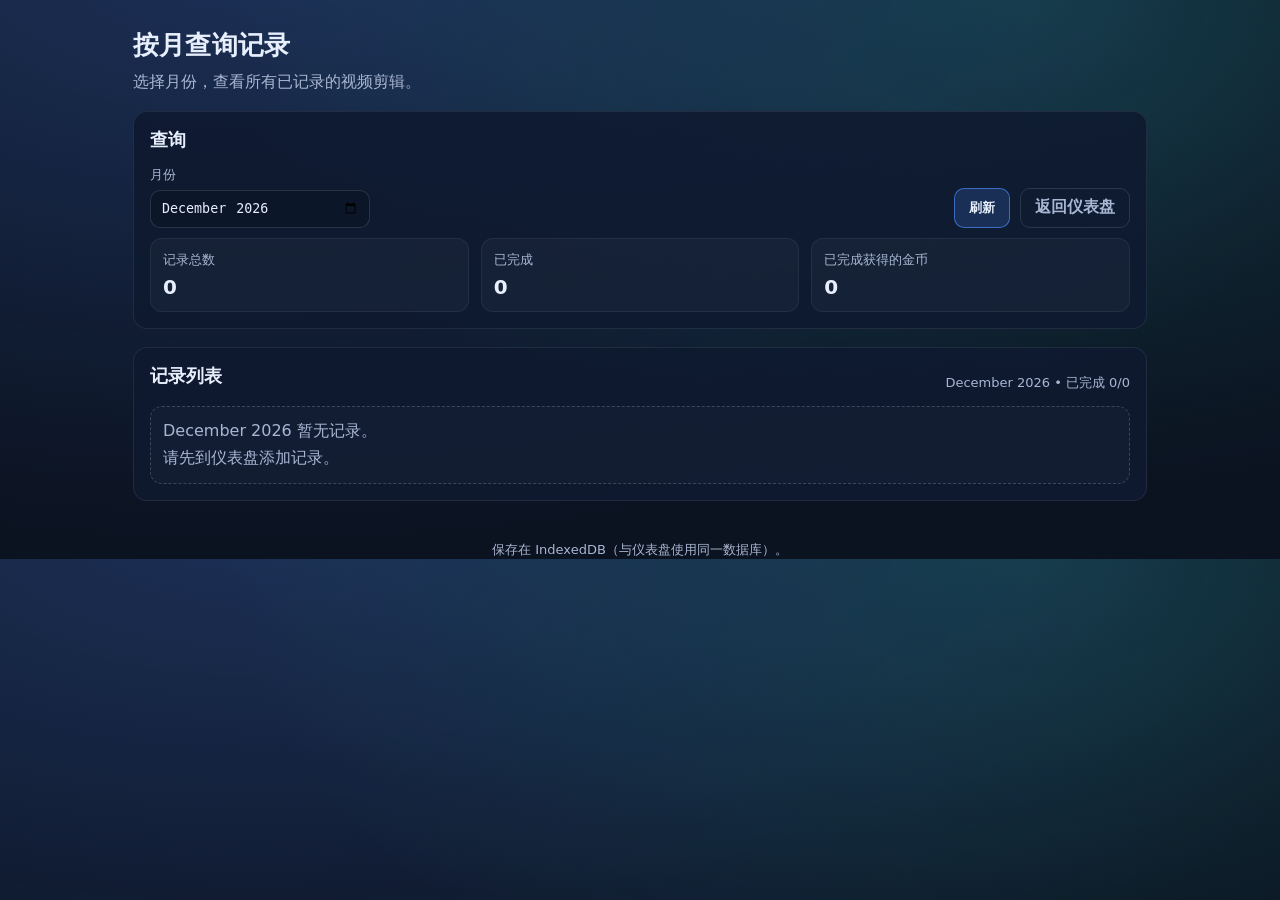
==== records.html @ 61763448 "提交基础工程" ====
<!doctype html>
<html lang="zh-CN">
  <head>
    <meta charset="utf-8" />
    <meta name="viewport" content="width=device-width, initial-scale=1" />
    <title>按月查询记录</title>
    <link rel="stylesheet" href="style.css" />
  </head>
  <body>
    <div class="app">
      <header class="header">
        <h1>按月查询记录</h1>
        <p class="subtle">选择月份，查看所有已记录的视频剪辑。</p>
      </header>

      <section class="card">
        <h2>查询</h2>
        <div class="recordsControls">
          <div class="field" style="min-width: 220px;">
            <label for="monthInput">月份</label>
            <input id="monthInput" name="month" type="month" required />
          </div>
          <div style="display: flex; gap: 10px; align-items: end;">
            <button type="button" id="refreshBtn" class="primary">刷新</button>
            <a class="ghostLink" href="index.html">返回仪表盘</a>
          </div>
        </div>

        <div class="grid-3">
          <div class="stat">
            <div class="label">记录总数</div>
            <div class="value" id="monthTotal">-</div>
          </div>
          <div class="stat">
            <div class="label">已完成</div>
            <div class="value" id="monthCompleted">-</div>
          </div>
          <div class="stat">
            <div class="label">已完成获得的金币</div>
            <div class="value" id="monthCoins">-</div>
          </div>
        </div>
      </section>

      <section class="card">
        <div class="cardHeaderRow">
          <h2>记录列表</h2>
          <div class="hint" id="monthHint" style="margin: 0;"></div>
        </div>
        <div id="recordsList" class="datesList" aria-live="polite"></div>
      </section>
    </div>

    <footer class="footer">保存在 IndexedDB（与仪表盘使用同一数据库）。</footer>

    <script src="db.js"></script>
    <script src="records.js"></script>
  </body>
</html>
---- style.css ----
:root {
  --bg: #0b1220;
  --card: #0f1a30;
  --text: #e7eefc;
  --muted: #a9b6d3;
  --border: rgba(255, 255, 255, 0.08);
  --primary: #4f8cff;
  --danger: #ff4f6d;
  --done: #2dd4bf;
  --todo: #fbbf24;
}

* {
  box-sizing: border-box;
}

body {
  margin: 0;
  font-family: ui-sans-serif, system-ui, -apple-system, Segoe UI, Roboto, Arial, "Noto Sans", "Liberation Sans",
    sans-serif;
  background: radial-gradient(1200px 600px at 20% -10%, rgba(79, 140, 255, 0.25), transparent),
    radial-gradient(800px 500px at 80% 0%, rgba(45, 212, 191, 0.18), transparent), var(--bg);
  color: var(--text);
}

.app {
  max-width: 1050px;
  margin: 28px auto 40px;
  padding: 0 18px;
}

.header h1 {
  margin: 0;
  font-size: 26px;
  letter-spacing: 0.2px;
}

.subtle {
  margin: 8px 0 0;
  color: var(--muted);
  line-height: 1.35;
}

.card {
  margin-top: 18px;
  background: rgba(15, 26, 48, 0.9);
  border: 1px solid var(--border);
  border-radius: 14px;
  padding: 16px 16px;
}

.card h2 {
  margin: 0 0 14px;
  font-size: 18px;
}

.grid-3 {
  display: grid;
  grid-template-columns: repeat(3, minmax(0, 1fr));
  gap: 12px;
}

@media (max-width: 860px) {
  .grid-3 {
    grid-template-columns: 1fr;
  }
}

.stat {
  padding: 12px 12px;
  border-radius: 12px;
  background: rgba(255, 255, 255, 0.03);
  border: 1px solid rgba(255, 255, 255, 0.06);
}

.label {
  color: var(--muted);
  font-size: 13px;
}

.value {
  margin-top: 6px;
  font-size: 20px;
  font-weight: 700;
}

.hint {
  margin-top: 10px;
  color: var(--muted);
  font-size: 13px;
}

.form {
  display: grid;
  grid-template-columns: 1fr 1.6fr 1.1fr 0.9fr 1.2fr;
  gap: 12px;
  align-items: end;
}

@media (max-width: 1050px) {
  .form {
    grid-template-columns: 1fr 1fr;
  }
}

.field label {
  display: block;
  color: var(--muted);
  font-size: 13px;
  margin-bottom: 6px;
}

input,
select {
  width: 100%;
  height: 38px;
  padding: 0 10px;
  border-radius: 10px;
  border: 1px solid rgba(255, 255, 255, 0.12);
  background: rgba(0, 0, 0, 0.15);
  color: var(--text);
  outline: none;
}

input::placeholder {
  color: rgba(231, 238, 252, 0.55);
}

.actions {
  grid-column: 1 / -1;
  display: flex;
  gap: 10px;
  align-items: center;
  justify-content: flex-start;
  margin-top: 4px;
}

button {
  height: 40px;
  padding: 0 14px;
  border-radius: 10px;
  border: 1px solid rgba(255, 255, 255, 0.12);
  cursor: pointer;
  background: rgba(255, 255, 255, 0.04);
  color: var(--text);
  font-weight: 600;
}

button.primary {
  border-color: rgba(79, 140, 255, 0.65);
  background: rgba(79, 140, 255, 0.18);
}

button.danger {
  border-color: rgba(255, 79, 109, 0.65);
  background: rgba(255, 79, 109, 0.14);
}

.dangerBtn {
  border-color: rgba(255, 79, 109, 0.55) !important;
  background: rgba(255, 79, 109, 0.14) !important;
}

.cardHeaderRow {
  display: flex;
  align-items: center;
  justify-content: space-between;
  gap: 14px;
}

.checkbox {
  display: flex;
  align-items: center;
  gap: 10px;
  color: var(--muted);
  font-size: 13px;
  user-select: none;
}

.checkbox input {
  width: 18px;
  height: 18px;
}

.datesList {
  margin-top: 4px;
}

.empty {
  padding: 14px 12px;
  color: var(--muted);
  border: 1px dashed rgba(255, 255, 255, 0.18);
  border-radius: 12px;
  background: rgba(255, 255, 255, 0.02);
}

.emptyHint {
  margin-top: 6px;
}

.dateGroup {
  border-top: 1px solid rgba(255, 255, 255, 0.06);
  padding-top: 14px;
  margin-top: 14px;
}

.dateGroup:first-child {
  border-top: none;
  padding-top: 0;
  margin-top: 0;
}

.dateHeader {
  display: flex;
  align-items: baseline;
  justify-content: space-between;
  gap: 12px;
  margin-bottom: 10px;
}

.dateTitle {
  font-weight: 800;
  font-size: 15px;
}

.dateMeta {
  color: var(--muted);
  font-size: 13px;
}

.dateRows {
  display: grid;
  gap: 10px;
}

.row {
  display: flex;
  align-items: center;
  justify-content: space-between;
  gap: 14px;
  padding: 10px 10px;
  border-radius: 12px;
  border: 1px solid rgba(255, 255, 255, 0.08);
  background: rgba(0, 0, 0, 0.12);
}

.rowMain {
  min-width: 0;
  display: grid;
  gap: 4px;
}

.videoName {
  font-weight: 800;
  overflow: hidden;
  text-overflow: ellipsis;
  white-space: nowrap;
  max-width: 520px;
}

@media (max-width: 860px) {
  .videoName {
    max-width: 240px;
  }
}

.rowSub {
  display: flex;
  gap: 10px;
  flex-wrap: wrap;
}

.pill {
  padding: 4px 10px;
  border-radius: 999px;
  font-size: 12px;
  border: 1px solid rgba(255, 255, 255, 0.10);
  color: var(--muted);
  background: rgba(255, 255, 255, 0.03);
}

.rowSide {
  display: flex;
  gap: 10px;
  align-items: center;
  flex-shrink: 0;
}

.tag {
  padding: 6px 10px;
  border-radius: 999px;
  font-weight: 800;
  font-size: 12px;
}

.tag.done {
  background: rgba(45, 212, 191, 0.16);
  border: 1px solid rgba(45, 212, 191, 0.55);
  color: var(--done);
}

.tag.todo {
  background: rgba(251, 191, 36, 0.14);
  border: 1px solid rgba(251, 191, 36, 0.55);
  color: var(--todo);
}

.ghost {
  background: transparent !important;
  border: 1px solid rgba(255, 255, 255, 0.12) !important;
  color: var(--muted);
}

.footer {
  color: var(--muted);
  text-align: center;
  margin: 22px 0 0;
  font-size: 13px;
}

.recordsControls {
  display: flex;
  align-items: end;
  justify-content: space-between;
  gap: 12px;
  margin-bottom: 10px;
  flex-wrap: wrap;
}

.ghostLink {
  display: inline-flex;
  align-items: center;
  height: 40px;
  padding: 0 14px;
  border-radius: 10px;
  border: 1px solid rgba(255, 255, 255, 0.12);
  color: var(--muted);
  background: transparent;
  text-decoration: none;
  font-weight: 600;
}

.ghostLink:hover {
  border-color: rgba(255, 255, 255, 0.22);
}
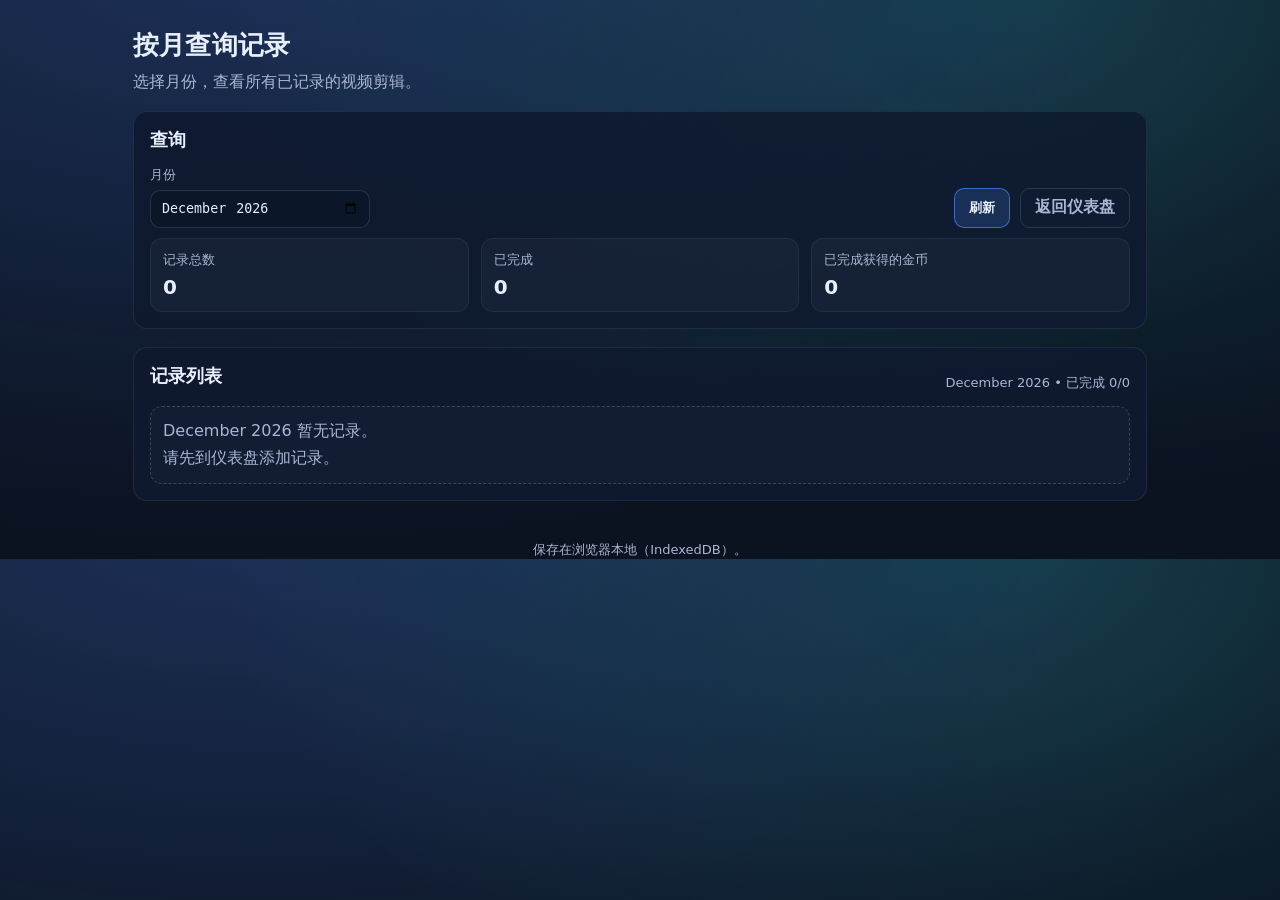
==== commit 01bb8e0d: "Add files via upload 增加 复用上一条记录 功能" ====
--- a/records.html
+++ b/records.html
@@ -1,60 +1,60 @@
-<!doctype html>
-<html lang="zh-CN">
-  <head>
-    <meta charset="utf-8" />
-    <meta name="viewport" content="width=device-width, initial-scale=1" />
-    <title>按月查询记录</title>
-    <link rel="stylesheet" href="style.css" />
-  </head>
-  <body>
-    <div class="app">
-      <header class="header">
-        <h1>按月查询记录</h1>
-        <p class="subtle">选择月份，查看所有已记录的视频剪辑。</p>
-      </header>
-
-      <section class="card">
-        <h2>查询</h2>
-        <div class="recordsControls">
-          <div class="field" style="min-width: 220px;">
-            <label for="monthInput">月份</label>
-            <input id="monthInput" name="month" type="month" required />
-          </div>
-          <div style="display: flex; gap: 10px; align-items: end;">
-            <button type="button" id="refreshBtn" class="primary">刷新</button>
-            <a class="ghostLink" href="index.html">返回仪表盘</a>
-          </div>
-        </div>
-
-        <div class="grid-3">
-          <div class="stat">
-            <div class="label">记录总数</div>
-            <div class="value" id="monthTotal">-</div>
-          </div>
-          <div class="stat">
-            <div class="label">已完成</div>
-            <div class="value" id="monthCompleted">-</div>
-          </div>
-          <div class="stat">
-            <div class="label">已完成获得的金币</div>
-            <div class="value" id="monthCoins">-</div>
-          </div>
-        </div>
-      </section>
-
-      <section class="card">
-        <div class="cardHeaderRow">
-          <h2>记录列表</h2>
-          <div class="hint" id="monthHint" style="margin: 0;"></div>
-        </div>
-        <div id="recordsList" class="datesList" aria-live="polite"></div>
-      </section>
-    </div>
-
-    <footer class="footer">保存在 IndexedDB（与仪表盘使用同一数据库）。</footer>
-
-    <script src="db.js"></script>
-    <script src="records.js"></script>
-  </body>
-</html>
-
+<!doctype html>
+<html lang="zh-CN">
+  <head>
+    <meta charset="utf-8" />
+    <meta name="viewport" content="width=device-width, initial-scale=1" />
+    <title>按月查询记录</title>
+    <link rel="stylesheet" href="style.css" />
+  </head>
+  <body>
+    <div class="app">
+      <header class="header">
+        <h1>按月查询记录</h1>
+        <p class="subtle">选择月份，查看所有已记录的视频剪辑。</p>
+      </header>
+
+      <section class="card">
+        <h2>查询</h2>
+        <div class="recordsControls">
+          <div class="field" style="min-width: 220px;">
+            <label for="monthInput">月份</label>
+            <input id="monthInput" name="month" type="month" required />
+          </div>
+          <div style="display: flex; gap: 10px; align-items: end;">
+            <button type="button" id="refreshBtn" class="primary">刷新</button>
+            <a class="ghostLink" href="index.html">返回仪表盘</a>
+          </div>
+        </div>
+
+        <div class="grid-3">
+          <div class="stat">
+            <div class="label">记录总数</div>
+            <div class="value" id="monthTotal">-</div>
+          </div>
+          <div class="stat">
+            <div class="label">已完成</div>
+            <div class="value" id="monthCompleted">-</div>
+          </div>
+          <div class="stat">
+            <div class="label">已完成获得的金币</div>
+            <div class="value" id="monthCoins">-</div>
+          </div>
+        </div>
+      </section>
+
+      <section class="card">
+        <div class="cardHeaderRow">
+          <h2>记录列表</h2>
+          <div class="hint" id="monthHint" style="margin: 0;"></div>
+        </div>
+        <div id="recordsList" class="datesList" aria-live="polite"></div>
+      </section>
+    </div>
+
+    <footer class="footer">保存在浏览器本地（IndexedDB）。</footer>
+
+    <script src="db.js"></script>
+    <script src="records.js"></script>
+  </body>
+</html>
+
--- a/style.css
+++ b/style.css
@@ -1,346 +1,350 @@
-:root {
-  --bg: #0b1220;
-  --card: #0f1a30;
-  --text: #e7eefc;
-  --muted: #a9b6d3;
-  --border: rgba(255, 255, 255, 0.08);
-  --primary: #4f8cff;
-  --danger: #ff4f6d;
-  --done: #2dd4bf;
-  --todo: #fbbf24;
-}
-
-* {
-  box-sizing: border-box;
-}
-
-body {
-  margin: 0;
-  font-family: ui-sans-serif, system-ui, -apple-system, Segoe UI, Roboto, Arial, "Noto Sans", "Liberation Sans",
-    sans-serif;
-  background: radial-gradient(1200px 600px at 20% -10%, rgba(79, 140, 255, 0.25), transparent),
-    radial-gradient(800px 500px at 80% 0%, rgba(45, 212, 191, 0.18), transparent), var(--bg);
-  color: var(--text);
-}
-
-.app {
-  max-width: 1050px;
-  margin: 28px auto 40px;
-  padding: 0 18px;
-}
-
-.header h1 {
-  margin: 0;
-  font-size: 26px;
-  letter-spacing: 0.2px;
-}
-
-.subtle {
-  margin: 8px 0 0;
-  color: var(--muted);
-  line-height: 1.35;
-}
-
-.card {
-  margin-top: 18px;
-  background: rgba(15, 26, 48, 0.9);
-  border: 1px solid var(--border);
-  border-radius: 14px;
-  padding: 16px 16px;
-}
-
-.card h2 {
-  margin: 0 0 14px;
-  font-size: 18px;
-}
-
-.grid-3 {
-  display: grid;
-  grid-template-columns: repeat(3, minmax(0, 1fr));
-  gap: 12px;
-}
-
-@media (max-width: 860px) {
-  .grid-3 {
-    grid-template-columns: 1fr;
-  }
-}
-
-.stat {
-  padding: 12px 12px;
-  border-radius: 12px;
-  background: rgba(255, 255, 255, 0.03);
-  border: 1px solid rgba(255, 255, 255, 0.06);
-}
-
-.label {
-  color: var(--muted);
-  font-size: 13px;
-}
-
-.value {
-  margin-top: 6px;
-  font-size: 20px;
-  font-weight: 700;
-}
-
-.hint {
-  margin-top: 10px;
-  color: var(--muted);
-  font-size: 13px;
-}
-
-.form {
-  display: grid;
-  grid-template-columns: 1fr 1.6fr 1.1fr 0.9fr 1.2fr;
-  gap: 12px;
-  align-items: end;
-}
-
-@media (max-width: 1050px) {
-  .form {
-    grid-template-columns: 1fr 1fr;
-  }
-}
-
-.field label {
-  display: block;
-  color: var(--muted);
-  font-size: 13px;
-  margin-bottom: 6px;
-}
-
-input,
-select {
-  width: 100%;
-  height: 38px;
-  padding: 0 10px;
-  border-radius: 10px;
-  border: 1px solid rgba(255, 255, 255, 0.12);
-  background: rgba(0, 0, 0, 0.15);
-  color: var(--text);
-  outline: none;
-}
-
-input::placeholder {
-  color: rgba(231, 238, 252, 0.55);
-}
-
-.actions {
-  grid-column: 1 / -1;
-  display: flex;
-  gap: 10px;
-  align-items: center;
-  justify-content: flex-start;
-  margin-top: 4px;
-}
-
-button {
-  height: 40px;
-  padding: 0 14px;
-  border-radius: 10px;
-  border: 1px solid rgba(255, 255, 255, 0.12);
-  cursor: pointer;
-  background: rgba(255, 255, 255, 0.04);
-  color: var(--text);
-  font-weight: 600;
-}
-
-button.primary {
-  border-color: rgba(79, 140, 255, 0.65);
-  background: rgba(79, 140, 255, 0.18);
-}
-
-button.danger {
-  border-color: rgba(255, 79, 109, 0.65);
-  background: rgba(255, 79, 109, 0.14);
-}
-
-.dangerBtn {
-  border-color: rgba(255, 79, 109, 0.55) !important;
-  background: rgba(255, 79, 109, 0.14) !important;
-}
-
-.cardHeaderRow {
-  display: flex;
-  align-items: center;
-  justify-content: space-between;
-  gap: 14px;
-}
-
-.checkbox {
-  display: flex;
-  align-items: center;
-  gap: 10px;
-  color: var(--muted);
-  font-size: 13px;
-  user-select: none;
-}
-
-.checkbox input {
-  width: 18px;
-  height: 18px;
-}
-
-.datesList {
-  margin-top: 4px;
-}
-
-.empty {
-  padding: 14px 12px;
-  color: var(--muted);
-  border: 1px dashed rgba(255, 255, 255, 0.18);
-  border-radius: 12px;
-  background: rgba(255, 255, 255, 0.02);
-}
-
-.emptyHint {
-  margin-top: 6px;
-}
-
-.dateGroup {
-  border-top: 1px solid rgba(255, 255, 255, 0.06);
-  padding-top: 14px;
-  margin-top: 14px;
-}
-
-.dateGroup:first-child {
-  border-top: none;
-  padding-top: 0;
-  margin-top: 0;
-}
-
-.dateHeader {
-  display: flex;
-  align-items: baseline;
-  justify-content: space-between;
-  gap: 12px;
-  margin-bottom: 10px;
-}
-
-.dateTitle {
-  font-weight: 800;
-  font-size: 15px;
-}
-
-.dateMeta {
-  color: var(--muted);
-  font-size: 13px;
-}
-
-.dateRows {
-  display: grid;
-  gap: 10px;
-}
-
-.row {
-  display: flex;
-  align-items: center;
-  justify-content: space-between;
-  gap: 14px;
-  padding: 10px 10px;
-  border-radius: 12px;
-  border: 1px solid rgba(255, 255, 255, 0.08);
-  background: rgba(0, 0, 0, 0.12);
-}
-
-.rowMain {
-  min-width: 0;
-  display: grid;
-  gap: 4px;
-}
-
-.videoName {
-  font-weight: 800;
-  overflow: hidden;
-  text-overflow: ellipsis;
-  white-space: nowrap;
-  max-width: 520px;
-}
-
-@media (max-width: 860px) {
-  .videoName {
-    max-width: 240px;
-  }
-}
-
-.rowSub {
-  display: flex;
-  gap: 10px;
-  flex-wrap: wrap;
-}
-
-.pill {
-  padding: 4px 10px;
-  border-radius: 999px;
-  font-size: 12px;
-  border: 1px solid rgba(255, 255, 255, 0.10);
-  color: var(--muted);
-  background: rgba(255, 255, 255, 0.03);
-}
-
-.rowSide {
-  display: flex;
-  gap: 10px;
-  align-items: center;
-  flex-shrink: 0;
-}
-
-.tag {
-  padding: 6px 10px;
-  border-radius: 999px;
-  font-weight: 800;
-  font-size: 12px;
-}
-
-.tag.done {
-  background: rgba(45, 212, 191, 0.16);
-  border: 1px solid rgba(45, 212, 191, 0.55);
-  color: var(--done);
-}
-
-.tag.todo {
-  background: rgba(251, 191, 36, 0.14);
-  border: 1px solid rgba(251, 191, 36, 0.55);
-  color: var(--todo);
-}
-
-.ghost {
-  background: transparent !important;
-  border: 1px solid rgba(255, 255, 255, 0.12) !important;
-  color: var(--muted);
-}
-
-.footer {
-  color: var(--muted);
-  text-align: center;
-  margin: 22px 0 0;
-  font-size: 13px;
-}
-
-.recordsControls {
-  display: flex;
-  align-items: end;
-  justify-content: space-between;
-  gap: 12px;
-  margin-bottom: 10px;
-  flex-wrap: wrap;
-}
-
-.ghostLink {
-  display: inline-flex;
-  align-items: center;
-  height: 40px;
-  padding: 0 14px;
-  border-radius: 10px;
-  border: 1px solid rgba(255, 255, 255, 0.12);
-  color: var(--muted);
-  background: transparent;
-  text-decoration: none;
-  font-weight: 600;
-}
-
-.ghostLink:hover {
-  border-color: rgba(255, 255, 255, 0.22);
-}
-
+:root {
+  --bg: #0b1220;
+  --card: #0f1a30;
+  --text: #e7eefc;
+  --muted: #a9b6d3;
+  --border: rgba(255, 255, 255, 0.08);
+  --primary: #4f8cff;
+  --danger: #ff4f6d;
+  --done: #2dd4bf;
+  --todo: #fbbf24;
+}
+
+* {
+  box-sizing: border-box;
+}
+
+body {
+  margin: 0;
+  font-family: ui-sans-serif, system-ui, -apple-system, Segoe UI, Roboto, Arial, "Noto Sans", "Liberation Sans",
+    sans-serif;
+  background: radial-gradient(1200px 600px at 20% -10%, rgba(79, 140, 255, 0.25), transparent),
+    radial-gradient(800px 500px at 80% 0%, rgba(45, 212, 191, 0.18), transparent), var(--bg);
+  color: var(--text);
+}
+
+.app {
+  max-width: 1050px;
+  margin: 28px auto 40px;
+  padding: 0 18px;
+}
+
+.header h1 {
+  margin: 0;
+  font-size: 26px;
+  letter-spacing: 0.2px;
+}
+
+.subtle {
+  margin: 8px 0 0;
+  color: var(--muted);
+  line-height: 1.35;
+}
+
+.card {
+  margin-top: 18px;
+  background: rgba(15, 26, 48, 0.9);
+  border: 1px solid var(--border);
+  border-radius: 14px;
+  padding: 16px 16px;
+}
+
+.card h2 {
+  margin: 0 0 14px;
+  font-size: 18px;
+}
+
+.grid-3 {
+  display: grid;
+  grid-template-columns: repeat(3, minmax(0, 1fr));
+  gap: 12px;
+}
+
+@media (max-width: 860px) {
+  .grid-3 {
+    grid-template-columns: 1fr;
+  }
+}
+
+.stat {
+  padding: 12px 12px;
+  border-radius: 12px;
+  background: rgba(255, 255, 255, 0.03);
+  border: 1px solid rgba(255, 255, 255, 0.06);
+}
+
+.label {
+  color: var(--muted);
+  font-size: 13px;
+}
+
+.value {
+  margin-top: 6px;
+  font-size: 20px;
+  font-weight: 700;
+}
+
+.hint {
+  margin-top: 10px;
+  color: var(--muted);
+  font-size: 13px;
+}
+
+.form {
+  display: grid;
+  grid-template-columns: 1fr 1.6fr 1.1fr 0.9fr 1.2fr;
+  gap: 12px;
+  align-items: end;
+}
+
+@media (max-width: 1050px) {
+  .form {
+    grid-template-columns: 1fr 1fr;
+  }
+}
+
+.field label {
+  display: block;
+  color: var(--muted);
+  font-size: 13px;
+  margin-bottom: 6px;
+}
+
+input,
+select {
+  width: 100%;
+  height: 38px;
+  padding: 0 10px;
+  border-radius: 10px;
+  border: 1px solid rgba(255, 255, 255, 0.12);
+  background: rgba(0, 0, 0, 0.15);
+  color: var(--text);
+  outline: none;
+}
+
+select {
+  background: #000;
+}
+
+input::placeholder {
+  color: rgba(231, 238, 252, 0.55);
+}
+
+.actions {
+  grid-column: 1 / -1;
+  display: flex;
+  gap: 10px;
+  align-items: center;
+  justify-content: flex-start;
+  margin-top: 4px;
+}
+
+button {
+  height: 40px;
+  padding: 0 14px;
+  border-radius: 10px;
+  border: 1px solid rgba(255, 255, 255, 0.12);
+  cursor: pointer;
+  background: rgba(255, 255, 255, 0.04);
+  color: var(--text);
+  font-weight: 600;
+}
+
+button.primary {
+  border-color: rgba(79, 140, 255, 0.65);
+  background: rgba(79, 140, 255, 0.18);
+}
+
+button.danger {
+  border-color: rgba(255, 79, 109, 0.65);
+  background: rgba(255, 79, 109, 0.14);
+}
+
+.dangerBtn {
+  border-color: rgba(255, 79, 109, 0.55) !important;
+  background: rgba(255, 79, 109, 0.14) !important;
+}
+
+.cardHeaderRow {
+  display: flex;
+  align-items: center;
+  justify-content: space-between;
+  gap: 14px;
+}
+
+.checkbox {
+  display: flex;
+  align-items: center;
+  gap: 10px;
+  color: var(--muted);
+  font-size: 13px;
+  user-select: none;
+}
+
+.checkbox input {
+  width: 18px;
+  height: 18px;
+}
+
+.datesList {
+  margin-top: 4px;
+}
+
+.empty {
+  padding: 14px 12px;
+  color: var(--muted);
+  border: 1px dashed rgba(255, 255, 255, 0.18);
+  border-radius: 12px;
+  background: rgba(255, 255, 255, 0.02);
+}
+
+.emptyHint {
+  margin-top: 6px;
+}
+
+.dateGroup {
+  border-top: 1px solid rgba(255, 255, 255, 0.06);
+  padding-top: 14px;
+  margin-top: 14px;
+}
+
+.dateGroup:first-child {
+  border-top: none;
+  padding-top: 0;
+  margin-top: 0;
+}
+
+.dateHeader {
+  display: flex;
+  align-items: baseline;
+  justify-content: space-between;
+  gap: 12px;
+  margin-bottom: 10px;
+}
+
+.dateTitle {
+  font-weight: 800;
+  font-size: 15px;
+}
+
+.dateMeta {
+  color: var(--muted);
+  font-size: 13px;
+}
+
+.dateRows {
+  display: grid;
+  gap: 10px;
+}
+
+.row {
+  display: flex;
+  align-items: center;
+  justify-content: space-between;
+  gap: 14px;
+  padding: 10px 10px;
+  border-radius: 12px;
+  border: 1px solid rgba(255, 255, 255, 0.08);
+  background: rgba(0, 0, 0, 0.12);
+}
+
+.rowMain {
+  min-width: 0;
+  display: grid;
+  gap: 4px;
+}
+
+.videoName {
+  font-weight: 800;
+  overflow: hidden;
+  text-overflow: ellipsis;
+  white-space: nowrap;
+  max-width: 520px;
+}
+
+@media (max-width: 860px) {
+  .videoName {
+    max-width: 240px;
+  }
+}
+
+.rowSub {
+  display: flex;
+  gap: 10px;
+  flex-wrap: wrap;
+}
+
+.pill {
+  padding: 4px 10px;
+  border-radius: 999px;
+  font-size: 12px;
+  border: 1px solid rgba(255, 255, 255, 0.10);
+  color: var(--muted);
+  background: rgba(255, 255, 255, 0.03);
+}
+
+.rowSide {
+  display: flex;
+  gap: 10px;
+  align-items: center;
+  flex-shrink: 0;
+}
+
+.tag {
+  padding: 6px 10px;
+  border-radius: 999px;
+  font-weight: 800;
+  font-size: 12px;
+}
+
+.tag.done {
+  background: rgba(45, 212, 191, 0.16);
+  border: 1px solid rgba(45, 212, 191, 0.55);
+  color: var(--done);
+}
+
+.tag.todo {
+  background: rgba(251, 191, 36, 0.14);
+  border: 1px solid rgba(251, 191, 36, 0.55);
+  color: var(--todo);
+}
+
+.ghost {
+  background: transparent !important;
+  border: 1px solid rgba(255, 255, 255, 0.12) !important;
+  color: var(--muted);
+}
+
+.footer {
+  color: var(--muted);
+  text-align: center;
+  margin: 22px 0 0;
+  font-size: 13px;
+}
+
+.recordsControls {
+  display: flex;
+  align-items: end;
+  justify-content: space-between;
+  gap: 12px;
+  margin-bottom: 10px;
+  flex-wrap: wrap;
+}
+
+.ghostLink {
+  display: inline-flex;
+  align-items: center;
+  height: 40px;
+  padding: 0 14px;
+  border-radius: 10px;
+  border: 1px solid rgba(255, 255, 255, 0.12);
+  color: var(--muted);
+  background: transparent;
+  text-decoration: none;
+  font-weight: 600;
+}
+
+.ghostLink:hover {
+  border-color: rgba(255, 255, 255, 0.22);
+}
+
